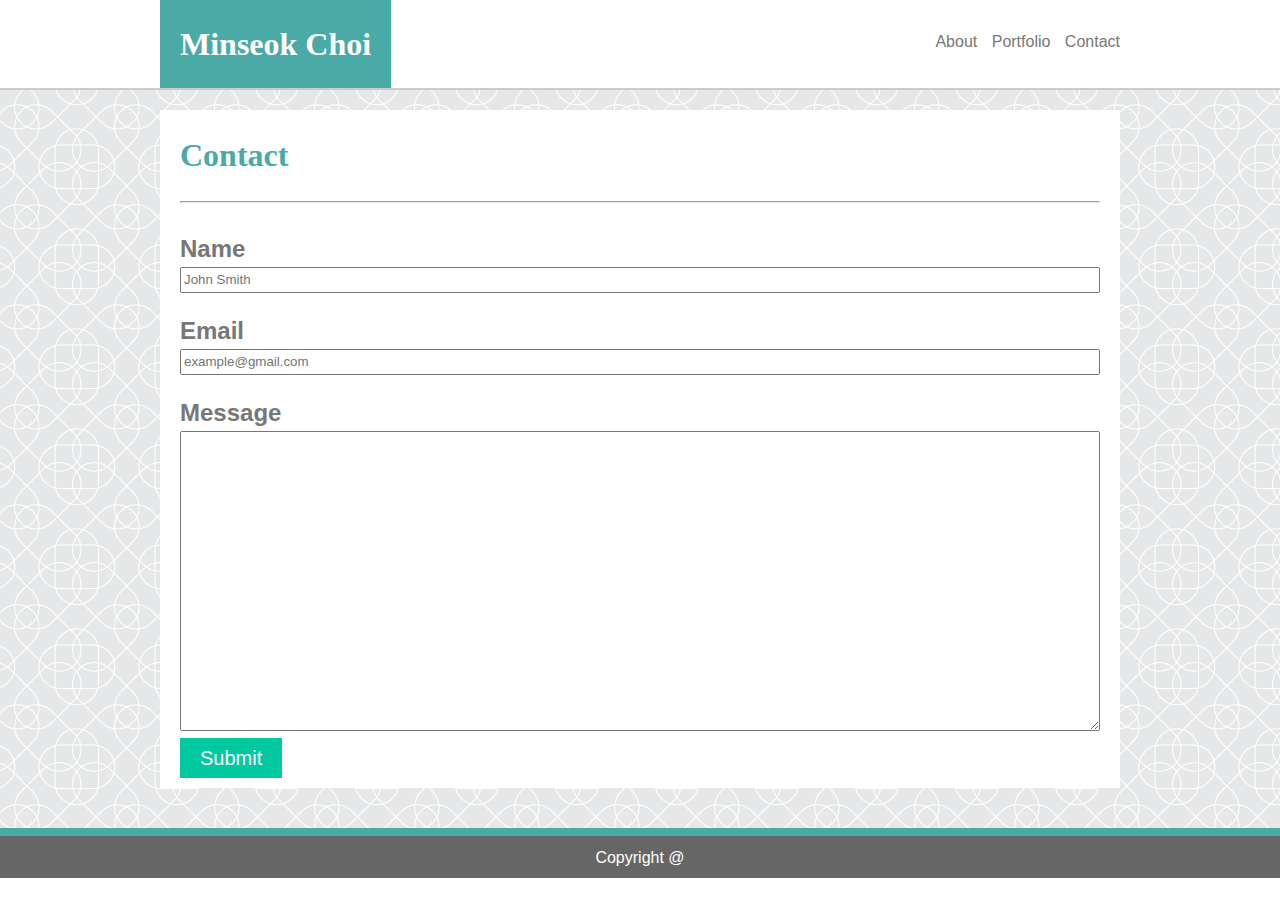
==== contact.html @ 55c6a7ea "start" ====
<!DOCTYPE html>
<html lang="en">
<head>
    <meta charset="UTF-8">
    <meta name="viewport" content="width=device-width, initial-scale=1.0">
    <meta http-equiv="X-UA-Compatible" content="ie=edge">
    <title>About Me</title>
    <link rel="stylesheet" type="text/css" href="assets/css/style.css">
</head>
<body>
    <div id="wrapper">
        <header>
            <div id="header">
                <h1>Minseok Choi</h1>
                <nav>
                    <ul> 
                        <li><a href="index.html">About</a></li>
                        <li><a href="portfolio.html">Portfolio</a></li>
                        <li><a href="contact.html">Contact</a></li>
                    </ul>
                </nav>
            </div>
        </header>
        
        <section>
            <div id="contents">
                <h1>Contact</h1>
                <hr>
                <form action="#">
                    <h2>Name</h2>
                    <input type="text" placeholder="John Smith">
                    <h2>Email</h2>
                    <input type="text" placeholder="example@gmail.com">
                    <h2>Message</h2>
                    <textarea></textarea><br>
                    <button>Submit</button>
                </form>
            </div>
        </section>
        <div id="push"></div>
    </div>

    <footer>
        Copyright @
    </footer> 
    
</body>
</html>
---- assets/css/style.css ----
*{
    color:#777777;
    font-family:Arial, 'Helvetica Neue', Helvetica, sans-serif;
    text-align:center;
    line-height:150%;
}
body {
    box-sizing:border-box;
    padding:0;
    margin:0;
    width:100%;
    height:100%;
}
#wrapper{
    min-height:100%;
    margin-bottom:-50px;
    width:100%;
}
header {
    background-color:#ffffff;
    overflow:hidden;
    border-bottom:2px solid #cccccc;
    width:100%;
}
#header, #contents {
    box-sizing:border-box;
    width:960px;
    margin:0 auto;
}
h1 {
    font-family:Georgia, Times, "Times New Roman", serif;
}
header h1{
    background-color:#4aaaa5;
    color:#ffffff;
    float:left;
    margin-top:0;
    margin-bottom:0;
    margin-left:0;
    padding:20px;
}
#header ul {
    list-style-type:none;
    float:right;
    margin-top:30px;
}
#header li {
    display:inline-block;
    margin-right:0;
    margin-left:10px;
}
#header a {
    text-decoration-line:none;
}
#header a:hover {
    color:#d2ff0d;
}
section {
    background:url("../images/intersection.png");
    padding-top:20px;
    padding-bottom:40px;
    overflow:hidden;
    clear:both;
    width:100%;
}
#contents{
    padding-left:20px;
    padding-right:20px;
    background-color:#ffffff;
}
section h1{
    color:#4aaaa5;
    float:left;
}
hr {
    clear:both;
}
article {
    padding-bottom:10px;
}
article img{
    float:left;
    margin-right:10px;
}
p{
    text-align:left;
}
#push, footer {
    box-sizing:border-box;
    height:50px;
}
footer {
    clear:both;
    background-color:#666666;
    border-top:8px solid #4aaaa5;
    padding:10px;
    color:#ffffff;
}
form > *{
    box-sizing:border-box;
    text-align:left;
}
form {
    overflow:auto;
}
h2 {
    margin-bottom:0px;
}
input {
    width:100%;
}
input:focus {
    background-color:#D8ECFF;
}
textarea{
    width:100%;
    height:300px;
}
textarea:focus {
    background-color:#D8ECFF;
}
button {
    display:block;
    background-color:#01c99f;
    color:#ffffff;
    text-align:center;
    border-width:0;
    padding:5px 20px 5px 20px;
    font-size:20px;   
    margin-bottom:10px;
}
button:hover{
    background-color:#5c00ce;
}
#contents ul {
    overflow:hidden;
    list-style-type:none;
}
#images li{
    position:relative;
    float:left;
    margin-right:40px;
    margin-bottom:40px;
}
#images img{
    width:300px;
    height:200px;
}
#images h1{
    box-sizing:border-box;
    background-color:#4aaaa5;
    color:#ffffff;
    width:300px;
    height:40px;
    margin:0;
    position:absolute;
    top:150px;
    bottom:50px;
    left:0px;
    right:300px;
    padding:2px;
}
#images h1:hover{
    color:#5c00ce;
}
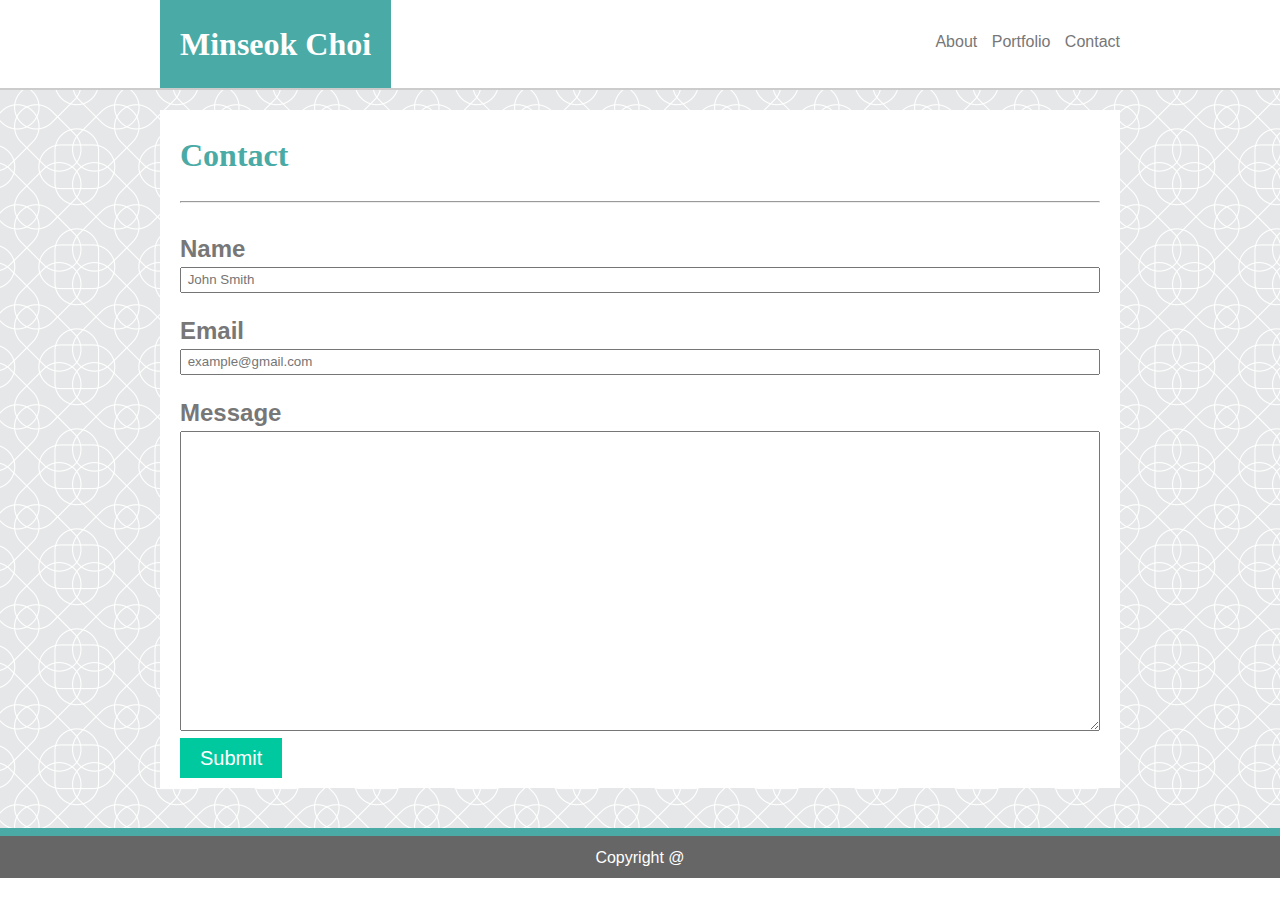
==== commit 4b240f53: "finished" ====
--- a/contact.html
+++ b/contact.html
@@ -7,6 +7,78 @@
     <title>About Me</title>
     <link rel="stylesheet" type="text/css" href="assets/css/style.css">
 </head>
+<style>
+   @media screen and (max-width:980px) and (min-width:768px) {
+    
+    
+}
+@media screen and (max-width:768px) and (min-width:640px) {
+
+    #header {
+        width:95%;
+        margin:0 auto;
+    }
+    nav ul{
+        padding-right:2%;
+    }
+    #header li{
+        margin:0;
+        padding: 0px 10px;
+        font-size:22px;
+    }
+    #contents {
+        width:95%;
+        margin:0 auto;
+    }
+    #contents h1{
+        font-size:33px;
+    }
+    article img {
+        width:50%;
+        margin-bottom:10px;
+    }
+    article p {
+        font-size:20px;
+    }
+    #contents ul{
+        width :100%;
+        padding:0;
+    }	
+    #images li{
+        width:49%;
+        margin-right:1%;
+        margin-bottom:1%;
+    }	
+    
+    #images img{
+        width:100%;
+    }
+    #images h1{
+        width:100%;
+    }
+}
+@media screen and (max-width:640px)  {
+    #header {
+        width:100%;
+    }
+    #header h1 {
+        width:100%;
+        padding-left:0;
+    }
+    nav ul{
+        width:100%;
+        padding-left:0;
+    }
+    article img {
+        width:100%;
+    }
+    #contents ul{
+        width:100%;
+        padding:0;
+    }
+}
+    </style>
+
 <body>
     <div id="wrapper">
         <header>
@@ -28,9 +100,9 @@
                 <hr>
                 <form action="#">
                     <h2>Name</h2>
-                    <input type="text" placeholder="John Smith">
+                    <input type="text" placeholder=" John Smith">
                     <h2>Email</h2>
-                    <input type="text" placeholder="example@gmail.com">
+                    <input type="text" placeholder=" example@gmail.com">
                     <h2>Message</h2>
                     <textarea></textarea><br>
                     <button>Submit</button>
--- a/assets/css/style.css
+++ b/assets/css/style.css
@@ -135,6 +135,7 @@
 #contents ul {
     overflow:hidden;
     list-style-type:none;
+    padding-left:10px;
 }
 #images li{
     position:relative;
@@ -162,4 +163,88 @@
 }
 #images h1:hover{
     color:#5c00ce;
+}
+@media screen and (max-width:980px) and (min-width:768px) {
+    #header {
+        width:95%;
+        margin:0 auto;
+    }
+    nav ul{
+        padding-right:2%;
+    }
+    #header li{
+        margin:0;
+        padding: 0px 10px;
+    }
+    #contents {
+        width:75%;
+        margin-left:5%;
+    }
+    #contents ul{
+        width :100%;
+        padding:0;
+    }	
+    #images li{
+        width:49%;
+        margin-right:1%;
+        margin-bottom:1%;
+    }	
+    #images img{
+        width:100%;
+    }
+    #images h1{
+        width:100%;
+    }
+}
+@media screen and (max-width:768px) and (min-width:640px) {
+    #header {
+        width:95%;
+        margin:0 auto;
+    }
+    nav ul{
+        padding-right:2%;
+    }
+    #header li{
+        margin:0;
+        padding: 0px 10px;
+        font-size:22px;
+    }
+    #contents {
+        width:95%;
+        margin:0 auto;
+    }
+    #contents h1{
+        font-size:33px;
+    }
+    article img {
+        width:50%;
+        margin-bottom:10px;
+    }
+    article p {
+        font-size:20px;
+    }
+}
+@media screen and (max-width:640px)  {
+    #header {
+        width:100%;
+    }
+    #header h1 {
+        width:100%;
+        padding-left:0;
+    }
+    nav ul{
+        width:100%;
+        padding-left:0;
+    }
+    #contents {
+        width:95%;
+        margin:0 auto;
+    }
+    article img {
+        width:100%;
+    }
+    #contents ul{
+        width:100%;
+        padding:0;
+    }
 }